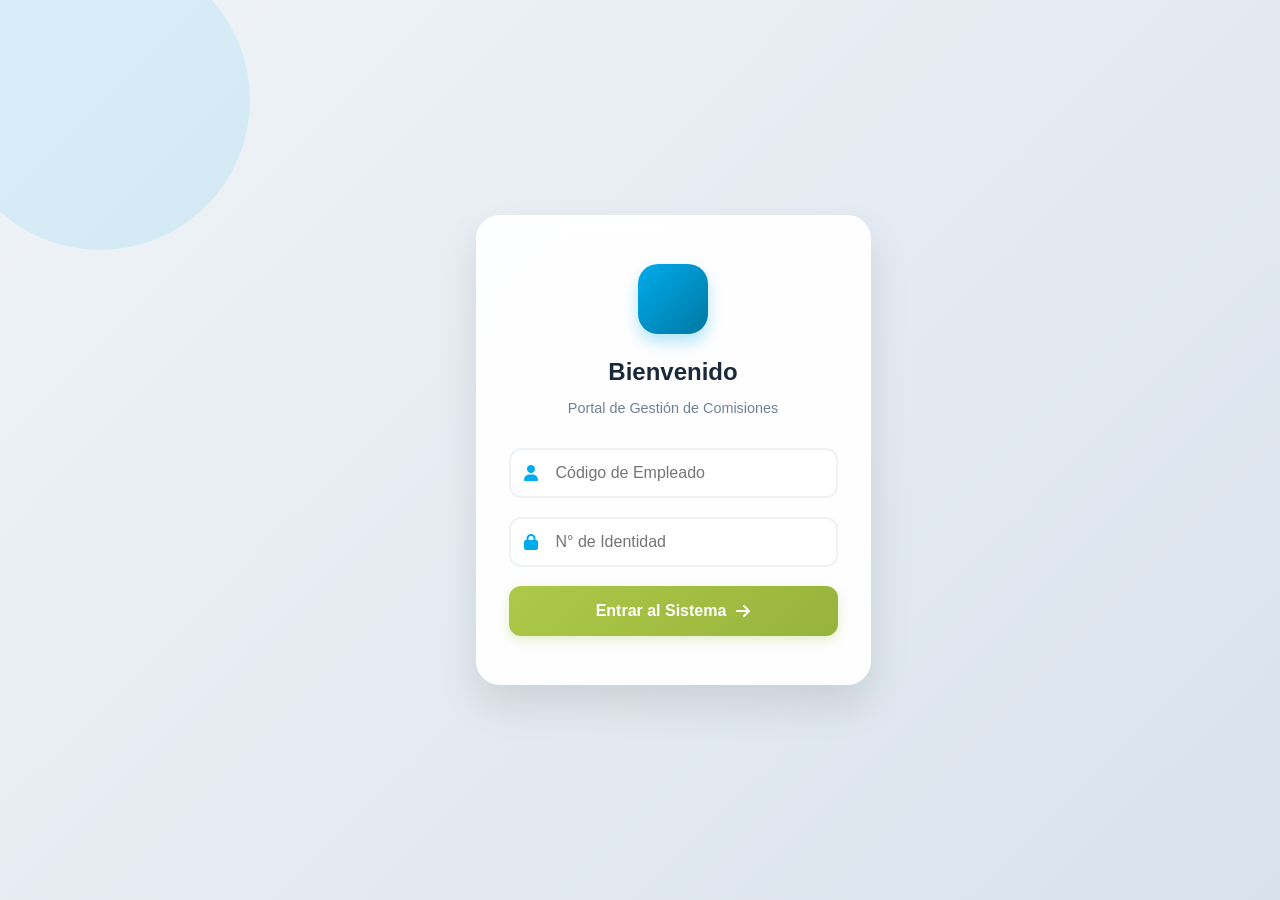
==== index.html @ 8ed8038c "FirstCodeFront PrimerMuestra" ====
<!DOCTYPE html>
<html lang="es">
<head>
    <meta charset="UTF-8">
    <meta name="viewport" content="width=device-width, initial-scale=1.0">
    <title>Acceso | Sistema de Comisiones</title>
    <link rel="stylesheet" href="style.css">
    <link rel="stylesheet" href="https://cdnjs.cloudflare.com/ajax/libs/font-awesome/6.0.0/css/all.min.css">
    <script src="script.js" defer></script>
</head>
<body>
    <div class="background-overlay"></div>
    <div class="login-container">
        <div class="login-card">
            <div class="header-icon">
                <i class="fas fa-shield-halved"></i>
            </div>
            <h2>Bienvenido</h2>
            <p>Portal de Gestión de Comisiones</p>
            
            <form id="loginForm">
                <div class="input-group">
                    <i class="fas fa-user"></i>
                    <input type="text" id="codigo" placeholder="Código de Empleado" required>
                </div>
                <div class="input-group">
                    <i class="fas fa-lock"></i>
                    <input type="password" id="documento" placeholder="N° de Identidad" required>
                </div>
                <button type="submit" id="btnLogin">
                    <span>Entrar al Sistema</span>
                    <i class="fas fa-arrow-right"></i>
                </button>
            </form>
            <div id="mensaje" class="error-msg"></div>
        </div>
    </div>
</body>
</html>
<audio> </audio>
<footer>
    <data>

    </data>
---- style.css ----
:root {
    --azul-principal: #00acec;
    --verde-exito: #adc948;
    --azul-oscuro: #0077a2;
    --blanco: #ffffff;
    --error: #ff4757;
}

body {
    margin: 0;
    padding: 0;
    font-family: 'Segoe UI', Roboto, sans-serif;
    height: 100vh;
    display: flex;
    justify-content: center;
    align-items: center;
    /* Degradado de fondo profesional */
    background: linear-gradient(135deg, #f0f4f8 0%, #d9e2ec 100%);
    overflow: hidden;
}

/* Círculos decorativos de fondo para profundidad */
body::before {
    content: '';
    position: absolute;
    width: 300px; height: 300px;
    background: var(--azul-principal);
    border-radius: 50%;
    top: -50px; left: -50px;
    opacity: 0.1;
    z-index: -1;
}

.login-card {
    background: rgba(255, 255, 255, 0.95);
    padding: 3rem 2rem;
    border-radius: 24px;
    box-shadow: 0 20px 40px rgba(0, 0, 0, 0.1);
    width: 100%;
    max-width: 380px;
    text-align: center;
    backdrop-filter: blur(10px);
    border: 1px solid rgba(255, 255, 255, 0.3);
    transition: transform 0.3s ease;
}

.login-card:hover {
    transform: translateY(-5px);
}

.header-icon {
    width: 70px; height: 70px;
    background: linear-gradient(135deg, var(--azul-principal), var(--azul-oscuro));
    color: white;
    border-radius: 20px;
    display: flex;
    justify-content: center;
    align-items: center;
    font-size: 1.8rem;
    margin: 0 auto 1.5rem;
    box-shadow: 0 8px 15px rgba(0, 172, 236, 0.3);
}

h2 { color: #1a2a3a; margin-bottom: 0.2rem; font-weight: 700; }
p { color: #718096; font-size: 0.9rem; margin-bottom: 2rem; }

/* Inputs modernos con iconos */
.input-group {
    position: relative;
    margin-bottom: 1.2rem;
}

.input-group i {
    position: absolute;
    left: 15px;
    top: 50%;
    transform: translateY(-50%);
    color: var(--azul-principal);
}

.input-group input {
    width: 100%;
    padding: 14px 14px 14px 45px;
    border: 2px solid #edf2f7;
    border-radius: 12px;
    font-size: 1rem;
    box-sizing: border-box;
    transition: all 0.3s ease;
}

.input-group input:focus {
    outline: none;
    border-color: var(--azul-principal);
    background: #fff;
    box-shadow: 0 0 0 4px rgba(0, 172, 236, 0.1);
}

/* Botón con degradado verde */
button {
    width: 100%;
    padding: 16px;
    background: linear-gradient(135deg, var(--verde-exito), #98b33c);
    color: white;
    border: none;
    border-radius: 12px;
    font-size: 1rem;
    font-weight: 600;
    cursor: pointer;
    display: flex;
    justify-content: center;
    align-items: center;
    gap: 10px;
    transition: all 0.3s ease;
    box-shadow: 0 4px 12px rgba(173, 201, 72, 0.3);
}

button:hover {
    transform: translateY(-2px);
    box-shadow: 0 6px 15px rgba(173, 201, 72, 0.4);
    filter: brightness(1.05);
}

button:active { transform: translateY(0); }

.error-msg {
    color: var(--error);
    font-size: 0.85rem;
    margin-top: 1rem;
    font-weight: 500;
    display: none;
    padding: 10px;
    background: rgba(255, 71, 87, 0.1);
    border-radius: 8px;
}
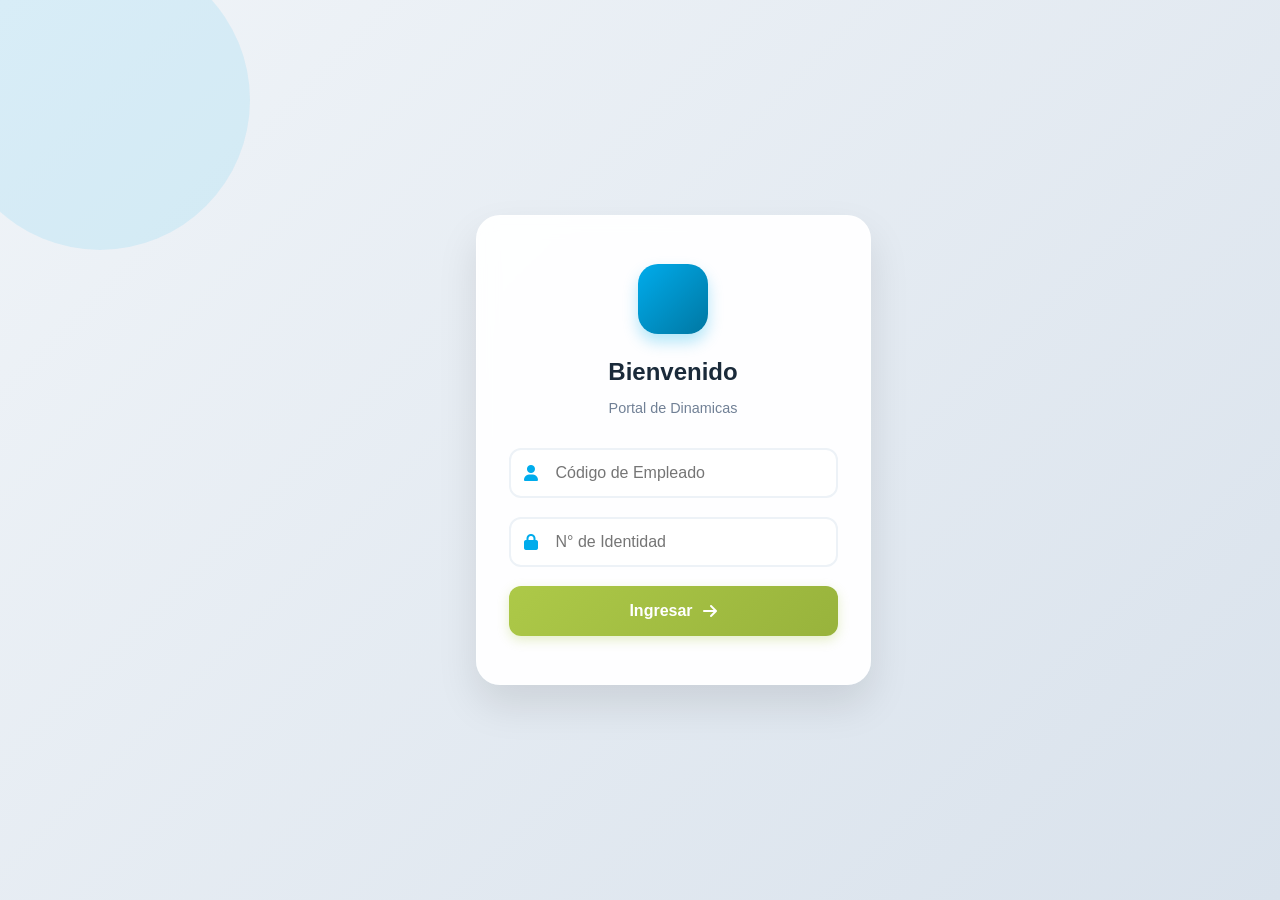
==== commit d10621ac: "Update index.html" ====
--- a/index.html
+++ b/index.html
@@ -3,7 +3,7 @@
 <head>
     <meta charset="UTF-8">
     <meta name="viewport" content="width=device-width, initial-scale=1.0">
-    <title>Acceso | Sistema de Comisiones</title>
+    <title>Acceso | Sistema de Dinamicas</title>
     <link rel="stylesheet" href="style.css">
     <link rel="stylesheet" href="https://cdnjs.cloudflare.com/ajax/libs/font-awesome/6.0.0/css/all.min.css">
     <script src="script.js" defer></script>
@@ -16,7 +16,7 @@
                 <i class="fas fa-shield-halved"></i>
             </div>
             <h2>Bienvenido</h2>
-            <p>Portal de Gestión de Comisiones</p>
+            <p>Portal de Dinamicas</p>
             
             <form id="loginForm">
                 <div class="input-group">
@@ -28,7 +28,7 @@
                     <input type="password" id="documento" placeholder="N° de Identidad" required>
                 </div>
                 <button type="submit" id="btnLogin">
-                    <span>Entrar al Sistema</span>
+                    <span>Ingresar</span>
                     <i class="fas fa-arrow-right"></i>
                 </button>
             </form>
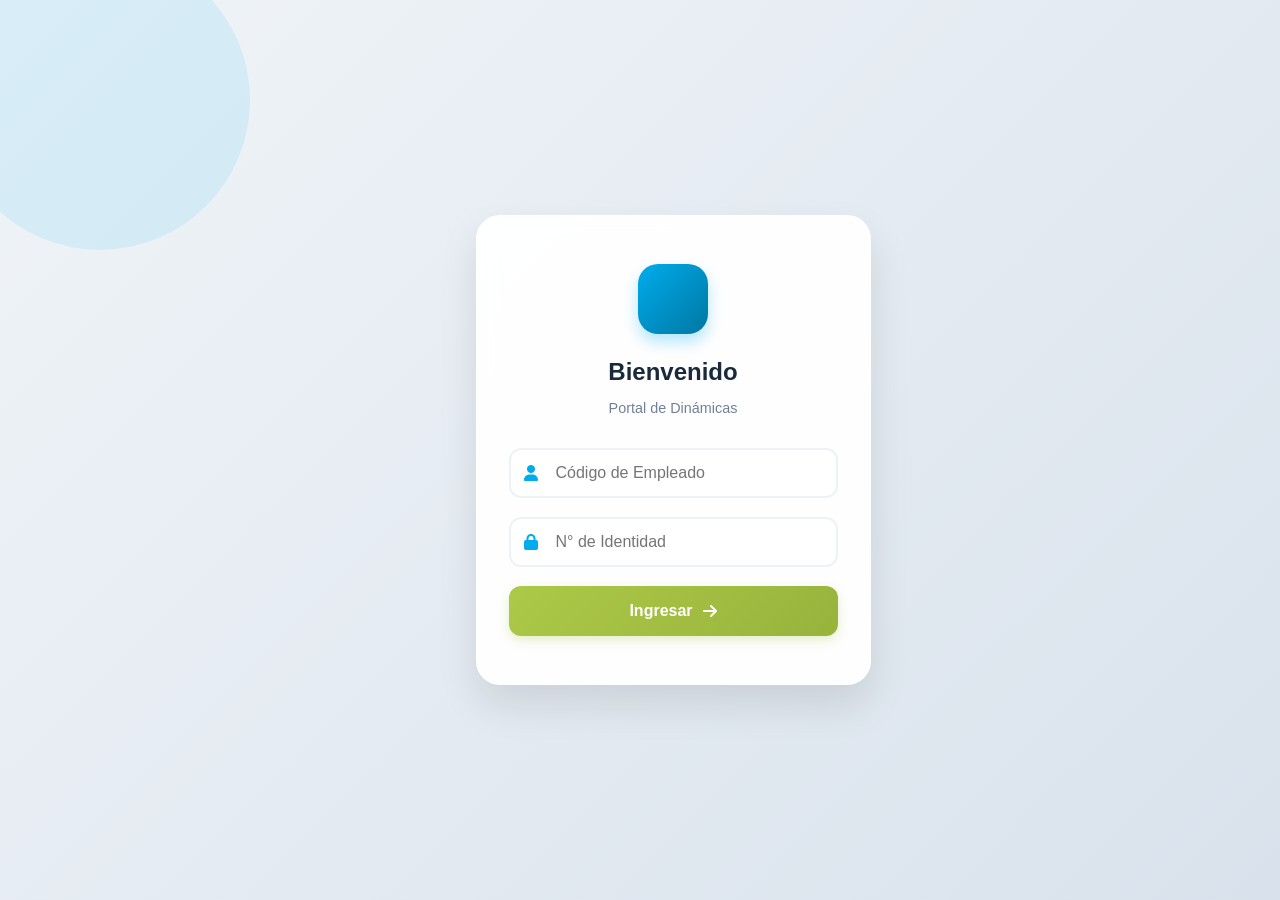
==== commit f57fbf07: "Update index.html" ====
--- a/index.html
+++ b/index.html
@@ -3,7 +3,7 @@
 <head>
     <meta charset="UTF-8">
     <meta name="viewport" content="width=device-width, initial-scale=1.0">
-    <title>Acceso | Sistema de Dinamicas</title>
+    <title>Acceso | Sistema de Dinámicas</title>
     <link rel="stylesheet" href="style.css">
     <link rel="stylesheet" href="https://cdnjs.cloudflare.com/ajax/libs/font-awesome/6.0.0/css/all.min.css">
     <script src="script.js" defer></script>
@@ -16,7 +16,7 @@
                 <i class="fas fa-shield-halved"></i>
             </div>
             <h2>Bienvenido</h2>
-            <p>Portal de Dinamicas</p>
+            <p>Portal de Dinámicas</p>
             
             <form id="loginForm">
                 <div class="input-group">
